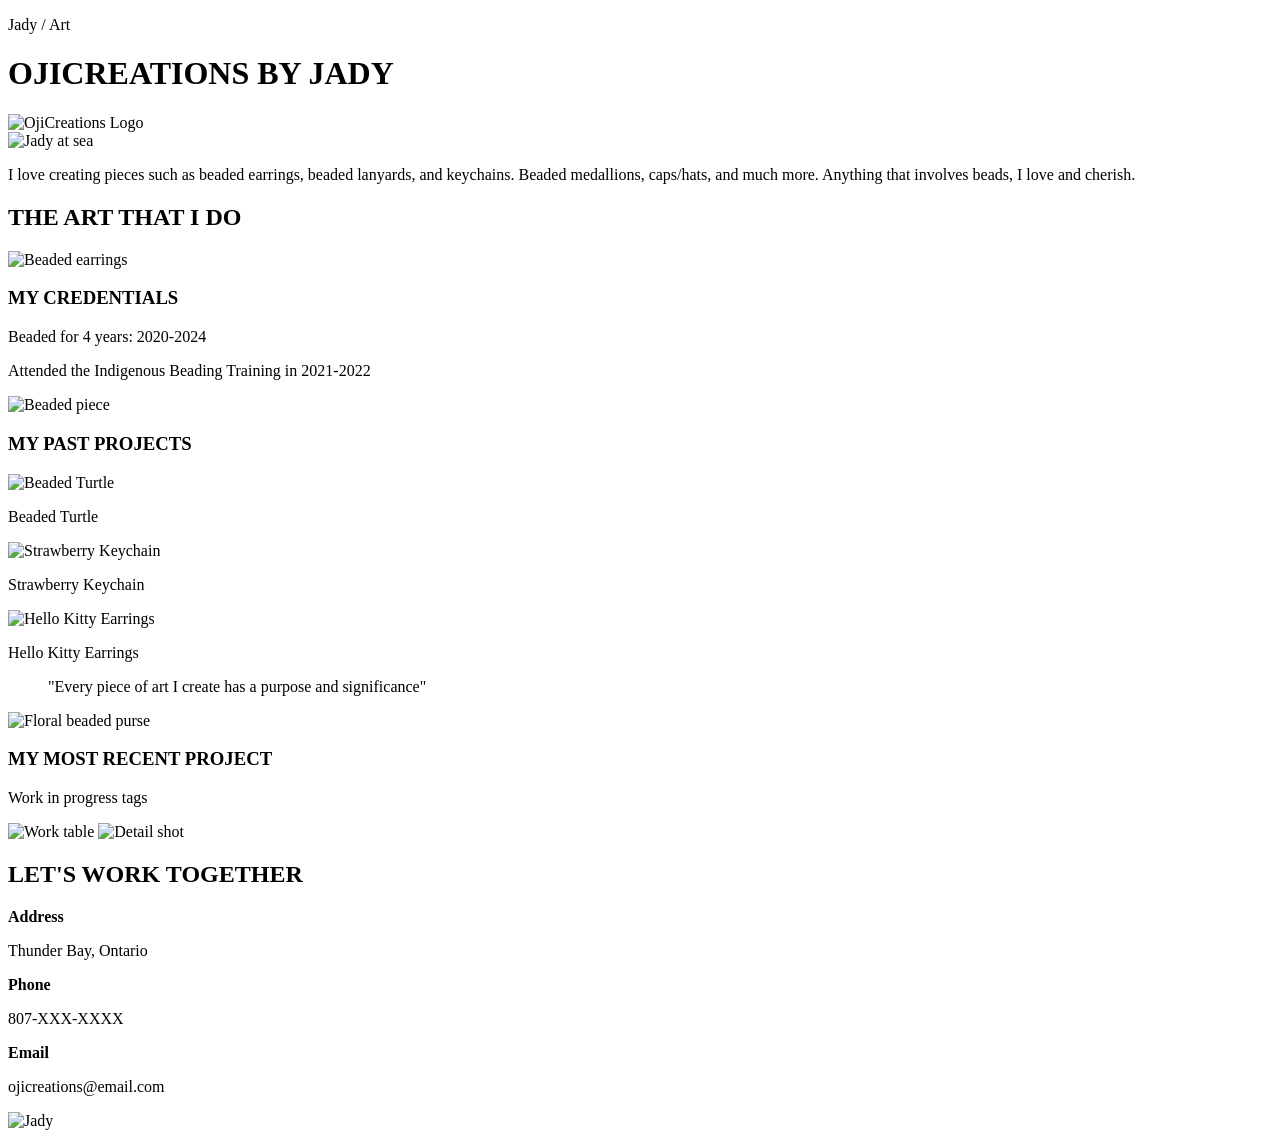
==== index.html @ edb9c768 "Add initial HTML structure for OjiCreations site" ====
<!DOCTYPE html>
<html lang="en">
<head>
    <meta charset="UTF-8">
    <meta name="viewport" content="width=device-width, initial-scale=1.0">
    <title>OjiCreations by Jady</title>
    <link rel="stylesheet" href="style.css">
</head>
<body>

    <header>
        <p class="top-nav">Jady / Art</p>
        <h1>OJICREATIONS BY JADY</h1>
        <div class="logo-container">
            <img src="logo.png" alt="OjiCreations Logo" class="logo">
        </div>
    </header>

    <main>
        <section class="intro">
            <div class="intro-grid">
                <img src="profile1.jpg" alt="Jady at sea" class="bio-img">
                <div class="text-content">
                    <p>I love creating pieces such as beaded earrings, beaded lanyards, and keychains. Beaded medallions, caps/hats, and much more. Anything that involves beads, I love and cherish.</p>
                </div>
            </div>
            <h2>THE ART THAT I DO</h2>
            <img src="beadwork1.jpg" alt="Beaded earrings" class="featured-img">
        </section>

        <section class="credentials">
            <div class="cred-grid">
                <div class="text-content">
                    <h3>MY CREDENTIALS</h3>
                    <p>Beaded for 4 years: 2020-2024</p>
                    <p>Attended the Indigenous Beading Training in 2021-2022</p>
                </div>
                <img src="beadwork2.jpg" alt="Beaded piece" class="cred-img">
            </div>
        </section>

        <section class="gallery">
            <h3>MY PAST PROJECTS</h3>
            <div class="project-grid">
                <div class="project-item">
                    <img src="p1.jpg" alt="Beaded Turtle">
                    <p>Beaded Turtle</p>
                </div>
                <div class="project-item">
                    <img src="p2.jpg" alt="Strawberry Keychain">
                    <p>Strawberry Keychain</p>
                </div>
                <div class="project-item">
                    <img src="p3.jpg" alt="Hello Kitty Earrings">
                    <p>Hello Kitty Earrings</p>
                </div>
                </div>
        </section>

        <section class="statement">
            <blockquote>"Every piece of art I create has a purpose and significance"</blockquote>
            <img src="purse.jpg" alt="Floral beaded purse" class="full-width-img">
        </section>

        <section class="recent">
            <h3>MY MOST RECENT PROJECT</h3>
            <p>Work in progress tags</p>
            <div class="recent-flex">
                <img src="recent1.jpg" alt="Work table">
                <img src="recent2.jpg" alt="Detail shot">
            </div>
        </section>

        <footer>
            <h2>LET'S WORK TOGETHER</h2>
            <div class="contact-grid">
                <div class="contact-info">
                    <p><strong>Address</strong></p>
                    <p>Thunder Bay, Ontario</p>
                </div>
                <div class="contact-info">
                    <p><strong>Phone</strong></p>
                    <p>807-XXX-XXXX</p>
                </div>
                <div class="contact-info">
                    <p><strong>Email</strong></p>
                    <p>ojicreations@email.com</p>
                </div>
            </div>
            <img src="footer-photo.jpg" alt="Jady" class="footer-img">
        </footer>
    </main>

</body>
</html>
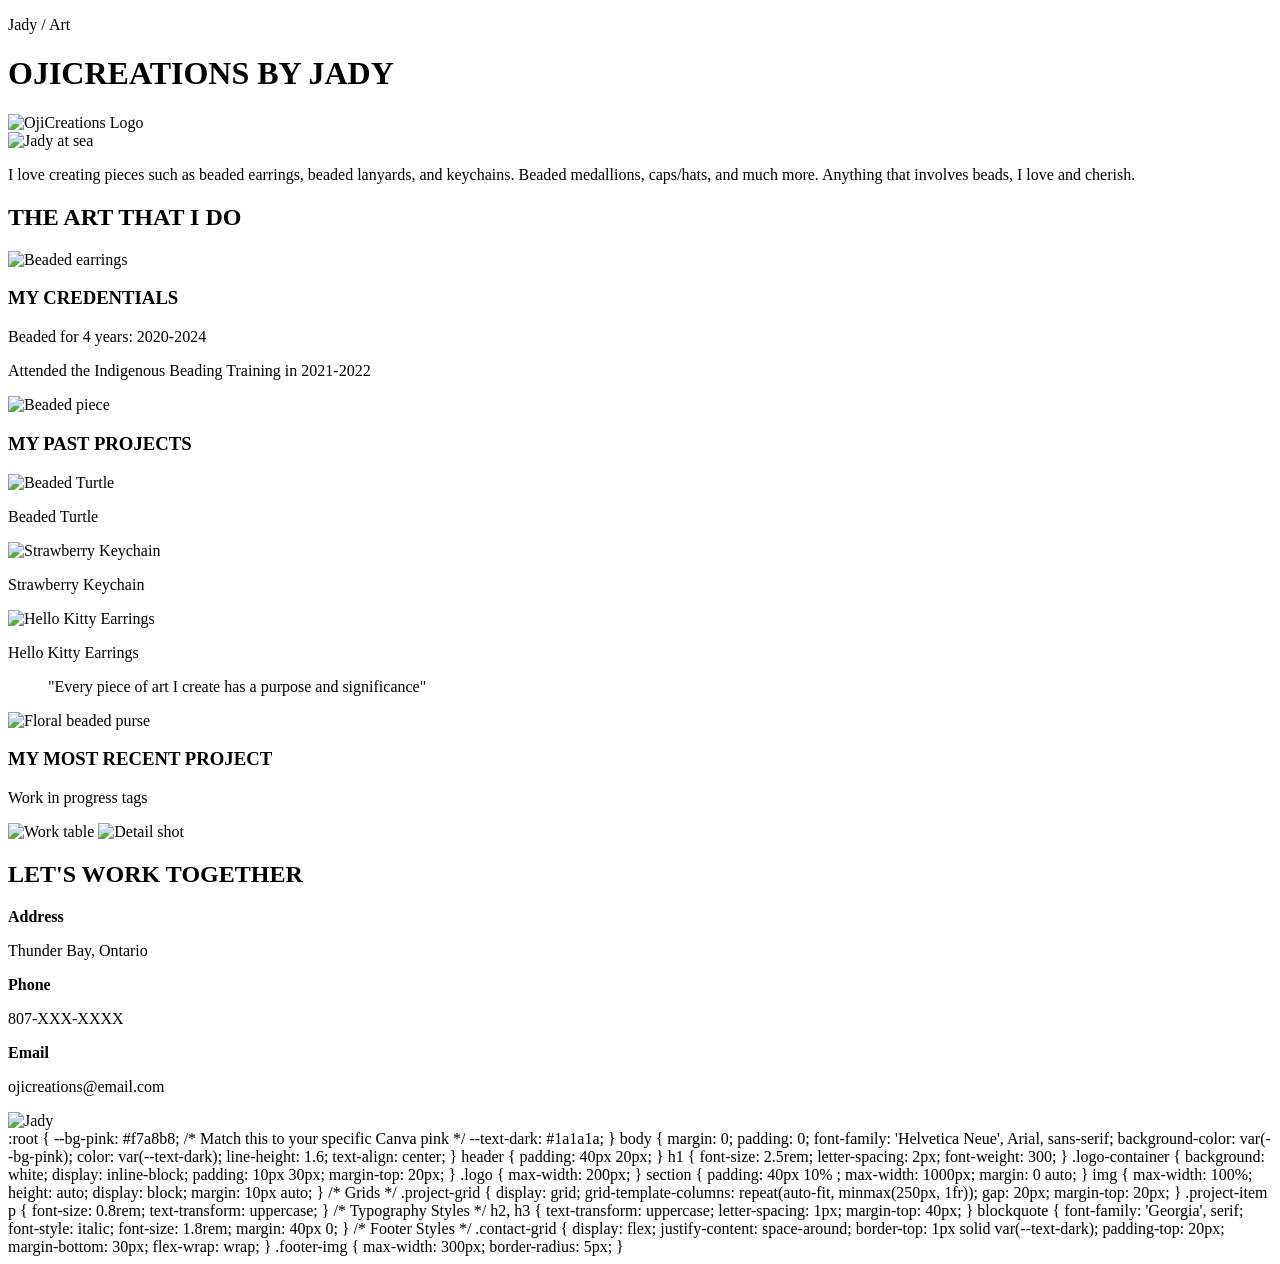
==== commit d9955fe1: "Add CSS variables and styles to index.html" ====
--- a/index.html
+++ b/index.html
@@ -91,5 +91,94 @@
         </footer>
     </main>
 
+
+    :root {
+    --bg-pink: #f7a8b8; /* Match this to your specific Canva pink */
+    --text-dark: #1a1a1a;
+}
+
+body {
+    margin: 0;
+    padding: 0;
+    font-family: 'Helvetica Neue', Arial, sans-serif;
+    background-color: var(--bg-pink);
+    color: var(--text-dark);
+    line-height: 1.6;
+    text-align: center;
+}
+
+header {
+    padding: 40px 20px;
+}
+
+h1 {
+    font-size: 2.5rem;
+    letter-spacing: 2px;
+    font-weight: 300;
+}
+
+.logo-container {
+    background: white;
+    display: inline-block;
+    padding: 10px 30px;
+    margin-top: 20px;
+}
+
+.logo { max-width: 200px; }
+
+section {
+    padding: 40px 10% ;
+    max-width: 1000px;
+    margin: 0 auto;
+}
+
+img {
+    max-width: 100%;
+    height: auto;
+    display: block;
+    margin: 10px auto;
+}
+
+/* Grids */
+.project-grid {
+    display: grid;
+    grid-template-columns: repeat(auto-fit, minmax(250px, 1fr));
+    gap: 20px;
+    margin-top: 20px;
+}
+
+.project-item p {
+    font-size: 0.8rem;
+    text-transform: uppercase;
+}
+
+/* Typography Styles */
+h2, h3 {
+    text-transform: uppercase;
+    letter-spacing: 1px;
+    margin-top: 40px;
+}
+
+blockquote {
+    font-family: 'Georgia', serif;
+    font-style: italic;
+    font-size: 1.8rem;
+    margin: 40px 0;
+}
+
+/* Footer Styles */
+.contact-grid {
+    display: flex;
+    justify-content: space-around;
+    border-top: 1px solid var(--text-dark);
+    padding-top: 20px;
+    margin-bottom: 30px;
+    flex-wrap: wrap;
+}
+
+.footer-img {
+    max-width: 300px;
+    border-radius: 5px;
+}
 </body>
 </html>
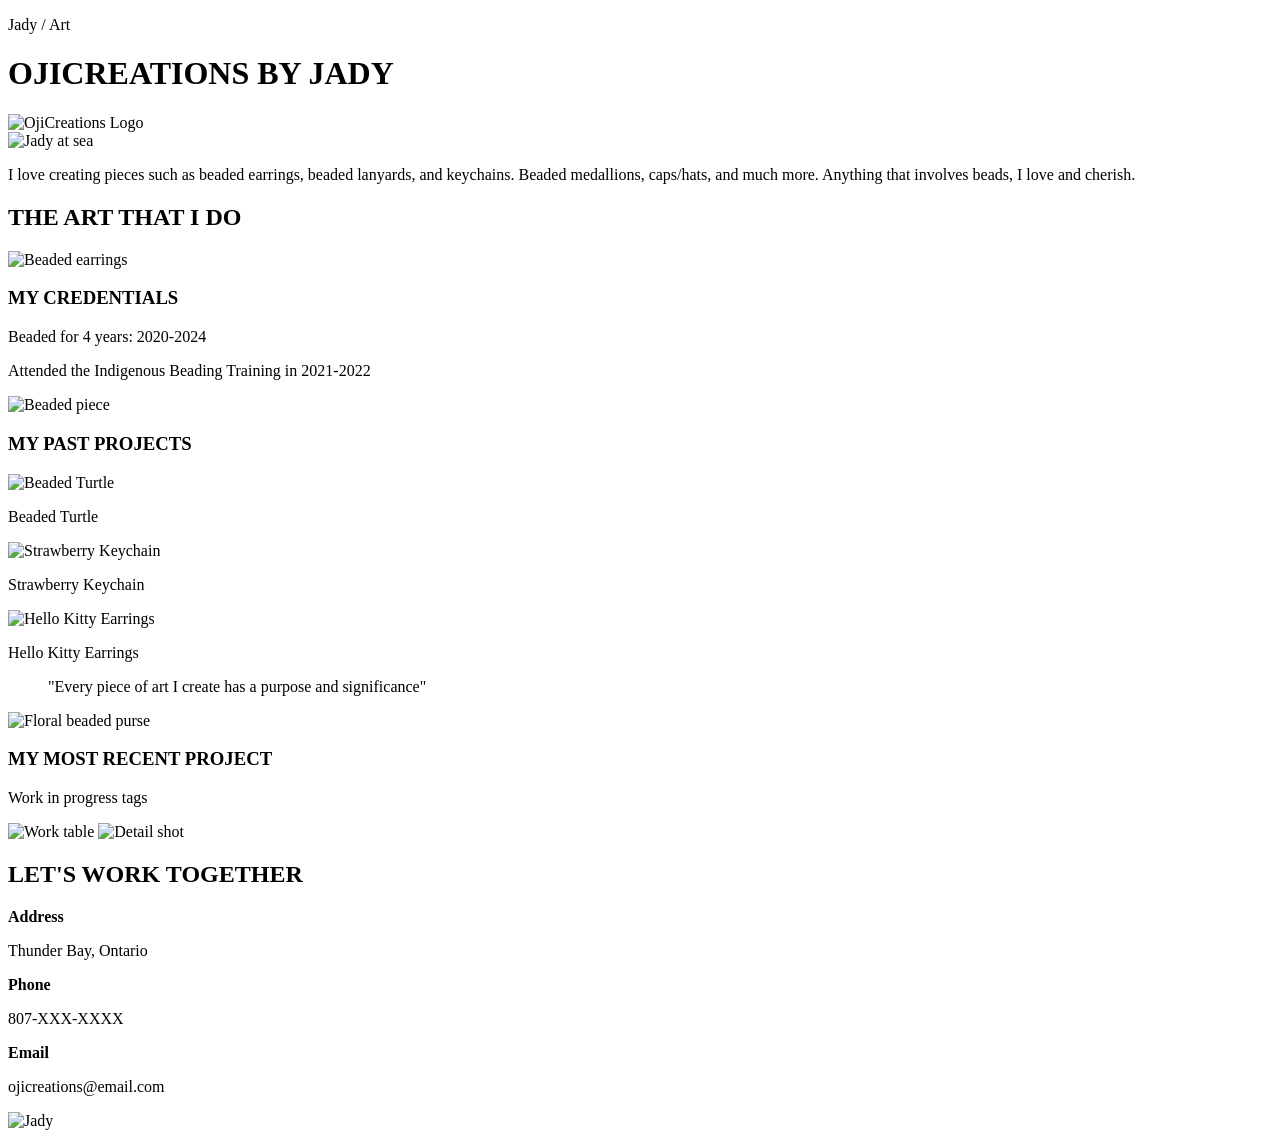
==== commit 40b7b17e: "Remove styles and layout from index.html Removed CSS styles and layout definitions from index.html." ====
--- a/index.html
+++ b/index.html
@@ -92,93 +92,3 @@
     </main>
 
 
-    :root {
-    --bg-pink: #f7a8b8; /* Match this to your specific Canva pink */
-    --text-dark: #1a1a1a;
-}
-
-body {
-    margin: 0;
-    padding: 0;
-    font-family: 'Helvetica Neue', Arial, sans-serif;
-    background-color: var(--bg-pink);
-    color: var(--text-dark);
-    line-height: 1.6;
-    text-align: center;
-}
-
-header {
-    padding: 40px 20px;
-}
-
-h1 {
-    font-size: 2.5rem;
-    letter-spacing: 2px;
-    font-weight: 300;
-}
-
-.logo-container {
-    background: white;
-    display: inline-block;
-    padding: 10px 30px;
-    margin-top: 20px;
-}
-
-.logo { max-width: 200px; }
-
-section {
-    padding: 40px 10% ;
-    max-width: 1000px;
-    margin: 0 auto;
-}
-
-img {
-    max-width: 100%;
-    height: auto;
-    display: block;
-    margin: 10px auto;
-}
-
-/* Grids */
-.project-grid {
-    display: grid;
-    grid-template-columns: repeat(auto-fit, minmax(250px, 1fr));
-    gap: 20px;
-    margin-top: 20px;
-}
-
-.project-item p {
-    font-size: 0.8rem;
-    text-transform: uppercase;
-}
-
-/* Typography Styles */
-h2, h3 {
-    text-transform: uppercase;
-    letter-spacing: 1px;
-    margin-top: 40px;
-}
-
-blockquote {
-    font-family: 'Georgia', serif;
-    font-style: italic;
-    font-size: 1.8rem;
-    margin: 40px 0;
-}
-
-/* Footer Styles */
-.contact-grid {
-    display: flex;
-    justify-content: space-around;
-    border-top: 1px solid var(--text-dark);
-    padding-top: 20px;
-    margin-bottom: 30px;
-    flex-wrap: wrap;
-}
-
-.footer-img {
-    max-width: 300px;
-    border-radius: 5px;
-}
-</body>
-</html>
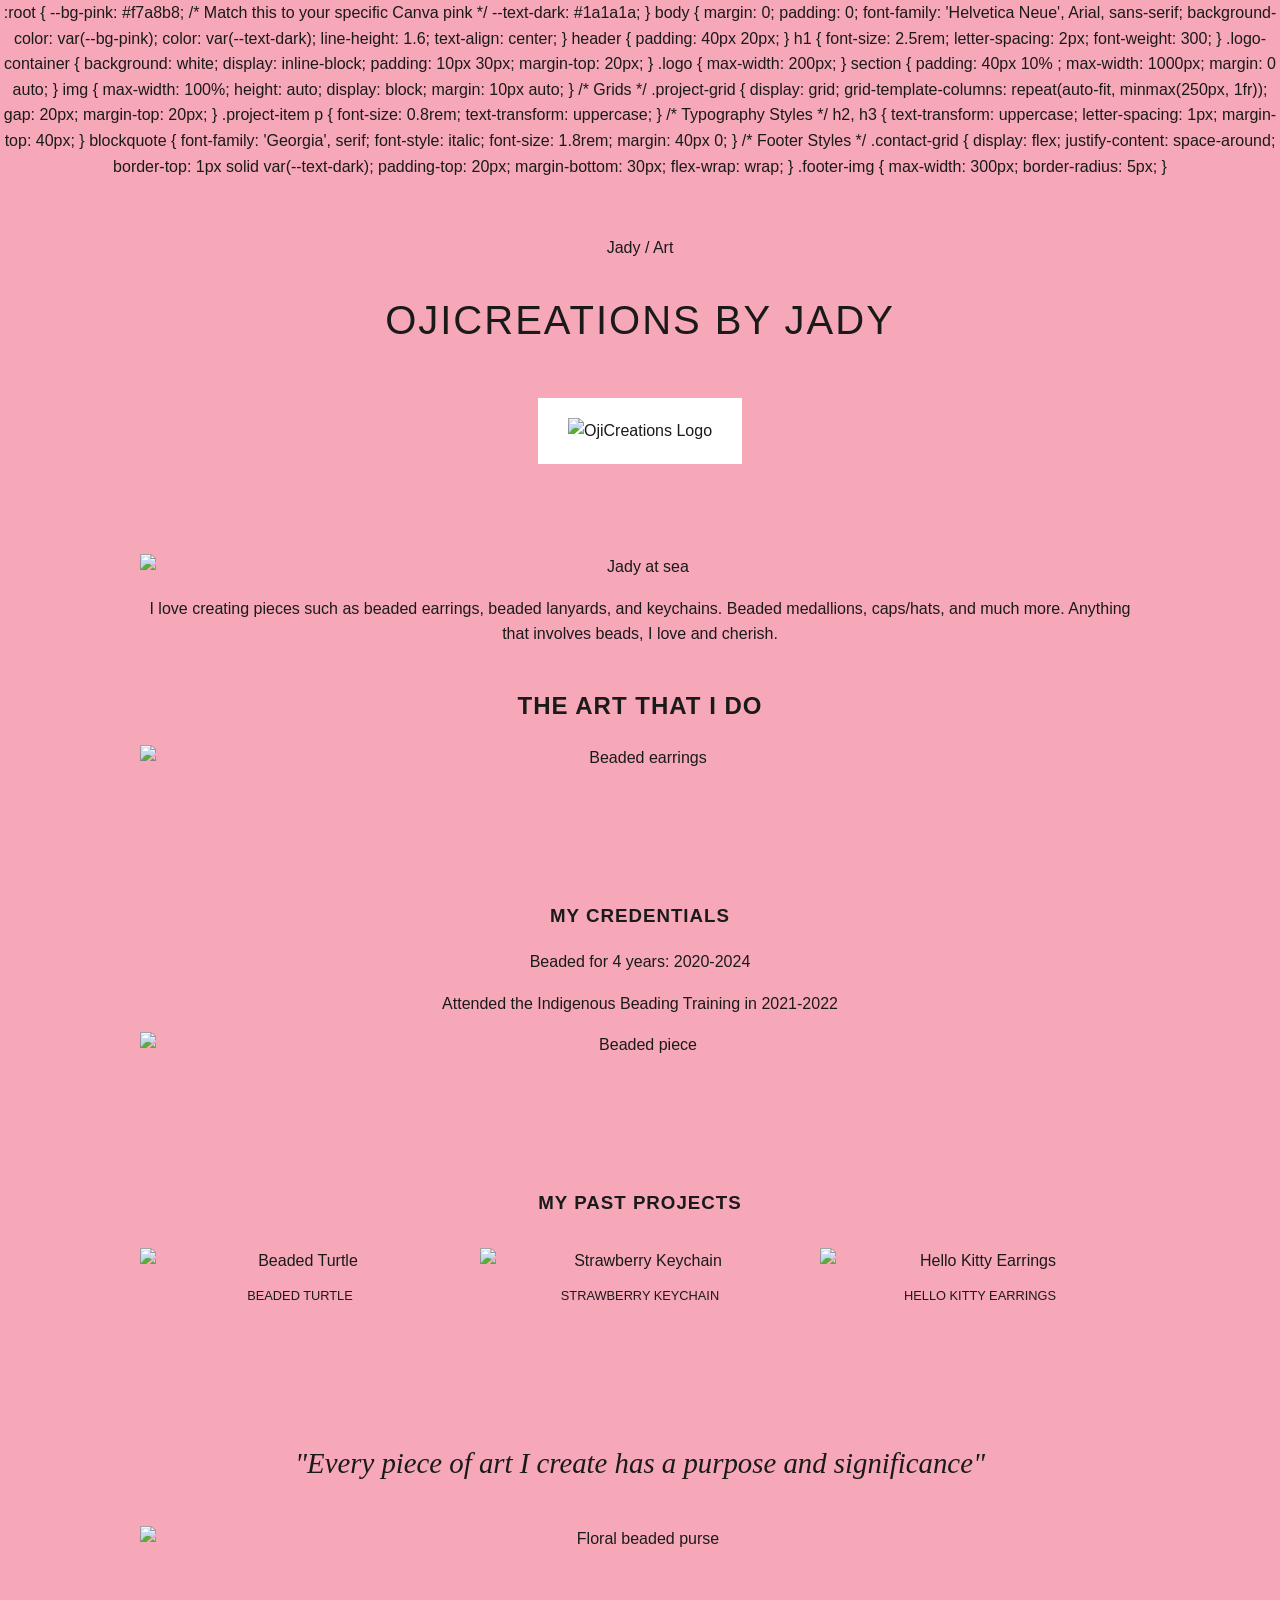
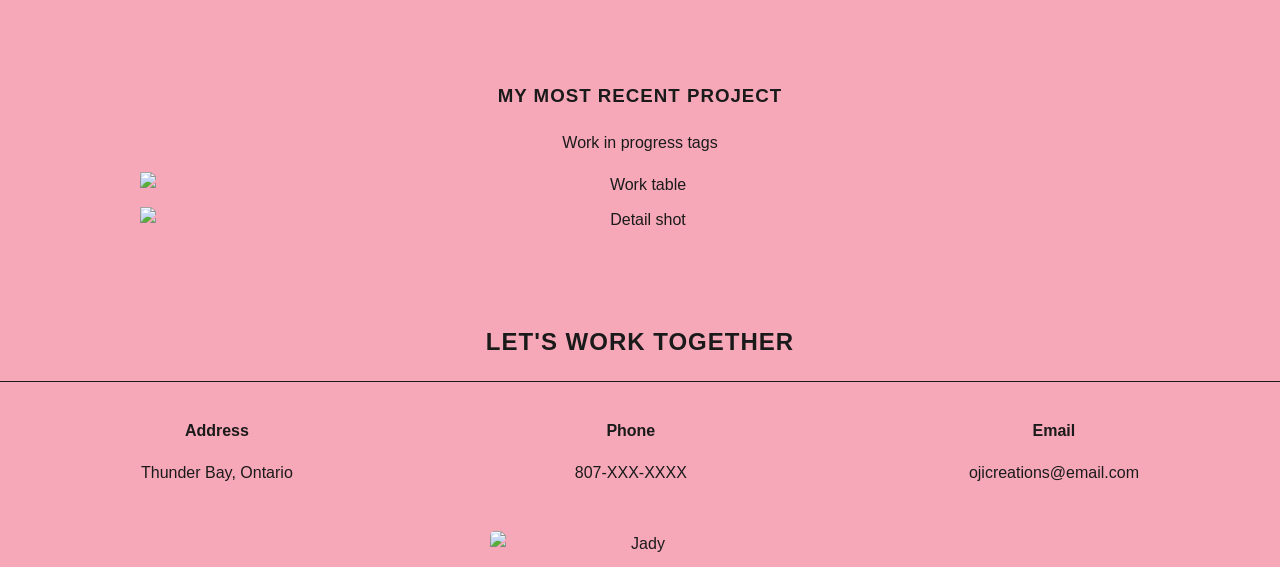
==== commit d7130683: "Add CSS styles for layout and typography" ====
--- a/index.html
+++ b/index.html
@@ -1,3 +1,93 @@
+    :root {
+    --bg-pink: #f7a8b8; /* Match this to your specific Canva pink */
+    --text-dark: #1a1a1a;
+}
+
+body {
+    margin: 0;
+    padding: 0;
+    font-family: 'Helvetica Neue', Arial, sans-serif;
+    background-color: var(--bg-pink);
+    color: var(--text-dark);
+    line-height: 1.6;
+    text-align: center;
+}
+
+header {
+    padding: 40px 20px;
+}
+
+h1 {
+    font-size: 2.5rem;
+    letter-spacing: 2px;
+    font-weight: 300;
+}
+
+.logo-container {
+    background: white;
+    display: inline-block;
+    padding: 10px 30px;
+    margin-top: 20px;
+}
+
+.logo { max-width: 200px; }
+
+section {
+    padding: 40px 10% ;
+    max-width: 1000px;
+    margin: 0 auto;
+}
+
+img {
+    max-width: 100%;
+    height: auto;
+    display: block;
+    margin: 10px auto;
+}
+
+/* Grids */
+.project-grid {
+    display: grid;
+    grid-template-columns: repeat(auto-fit, minmax(250px, 1fr));
+    gap: 20px;
+    margin-top: 20px;
+}
+
+.project-item p {
+    font-size: 0.8rem;
+    text-transform: uppercase;
+}
+
+/* Typography Styles */
+h2, h3 {
+    text-transform: uppercase;
+    letter-spacing: 1px;
+    margin-top: 40px;
+}
+
+blockquote {
+    font-family: 'Georgia', serif;
+    font-style: italic;
+    font-size: 1.8rem;
+    margin: 40px 0;
+}
+
+/* Footer Styles */
+.contact-grid {
+    display: flex;
+    justify-content: space-around;
+    border-top: 1px solid var(--text-dark);
+    padding-top: 20px;
+    margin-bottom: 30px;
+    flex-wrap: wrap;
+}
+
+.footer-img {
+    max-width: 300px;
+    border-radius: 5px;
+}
+</body>
+</html>
 <!DOCTYPE html>
 <html lang="en">
 <head>
--- a/style.css
+++ b/style.css
@@ -0,0 +1,90 @@
+    :root {
+    --bg-pink: #f7a8b8; /* Match this to your specific Canva pink */
+    --text-dark: #1a1a1a;
+}
+
+body {
+    margin: 0;
+    padding: 0;
+    font-family: 'Helvetica Neue', Arial, sans-serif;
+    background-color: var(--bg-pink);
+    color: var(--text-dark);
+    line-height: 1.6;
+    text-align: center;
+}
+
+header {
+    padding: 40px 20px;
+}
+
+h1 {
+    font-size: 2.5rem;
+    letter-spacing: 2px;
+    font-weight: 300;
+}
+
+.logo-container {
+    background: white;
+    display: inline-block;
+    padding: 10px 30px;
+    margin-top: 20px;
+}
+
+.logo { max-width: 200px; }
+
+section {
+    padding: 40px 10% ;
+    max-width: 1000px;
+    margin: 0 auto;
+}
+
+img {
+    max-width: 100%;
+    height: auto;
+    display: block;
+    margin: 10px auto;
+}
+
+/* Grids */
+.project-grid {
+    display: grid;
+    grid-template-columns: repeat(auto-fit, minmax(250px, 1fr));
+    gap: 20px;
+    margin-top: 20px;
+}
+
+.project-item p {
+    font-size: 0.8rem;
+    text-transform: uppercase;
+}
+
+/* Typography Styles */
+h2, h3 {
+    text-transform: uppercase;
+    letter-spacing: 1px;
+    margin-top: 40px;
+}
+
+blockquote {
+    font-family: 'Georgia', serif;
+    font-style: italic;
+    font-size: 1.8rem;
+    margin: 40px 0;
+}
+
+/* Footer Styles */
+.contact-grid {
+    display: flex;
+    justify-content: space-around;
+    border-top: 1px solid var(--text-dark);
+    padding-top: 20px;
+    margin-bottom: 30px;
+    flex-wrap: wrap;
+}
+
+.footer-img {
+    max-width: 300px;
+    border-radius: 5px;
+}
+</body>
+</html>
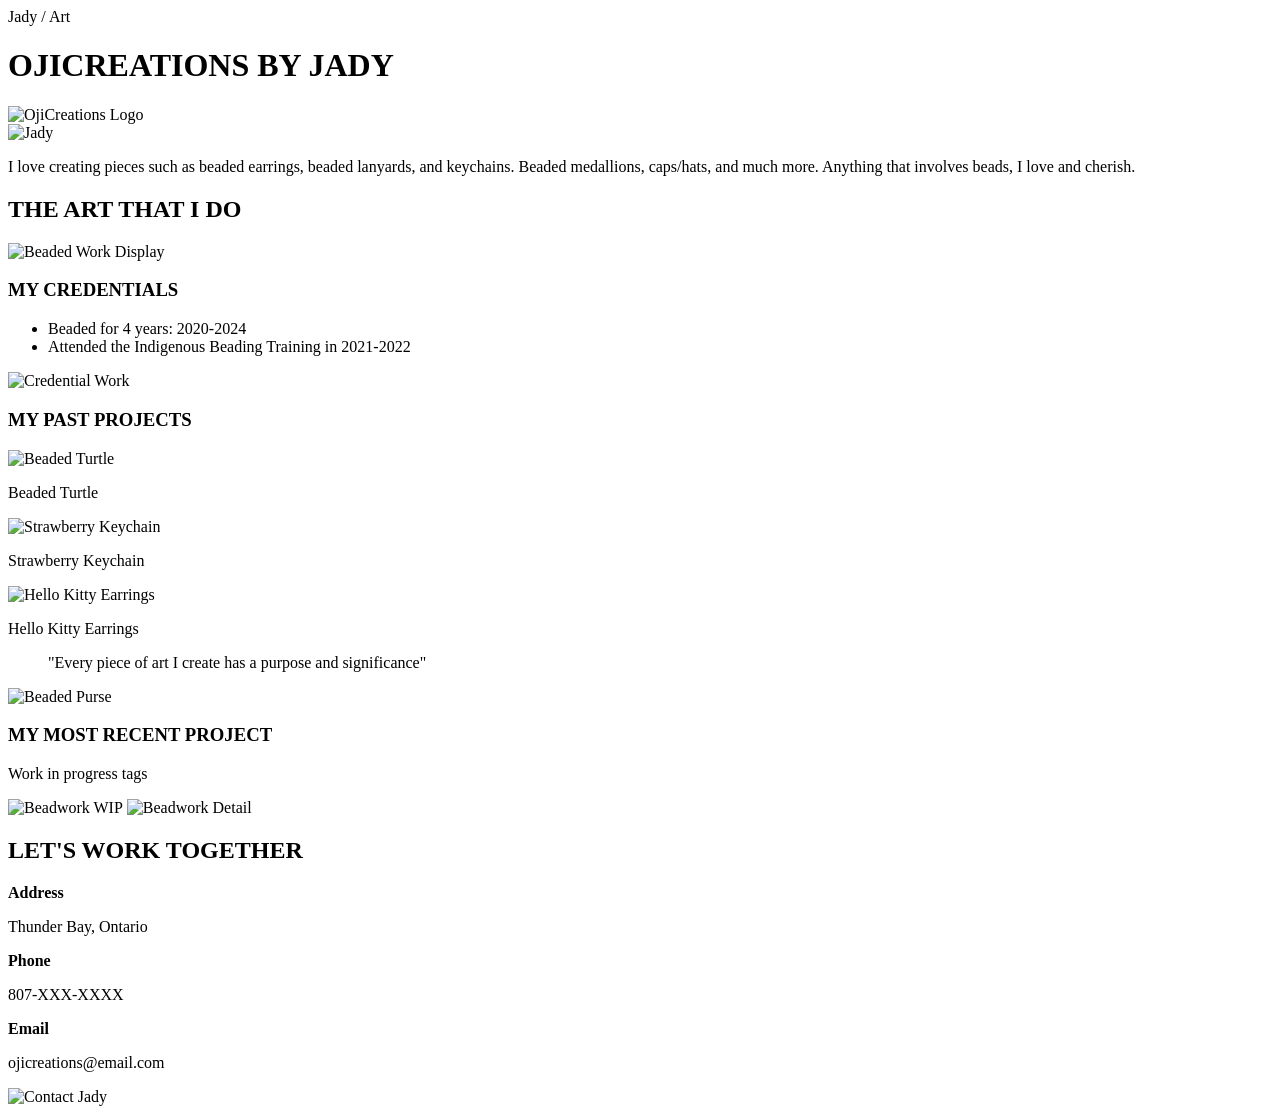
==== commit 0fb05a3a: "index.html" ====
--- a/index.html
+++ b/index.html
@@ -1,94 +1,4 @@
-    :root {
-    --bg-pink: #f7a8b8; /* Match this to your specific Canva pink */
-    --text-dark: #1a1a1a;
-}
-
-body {
-    margin: 0;
-    padding: 0;
-    font-family: 'Helvetica Neue', Arial, sans-serif;
-    background-color: var(--bg-pink);
-    color: var(--text-dark);
-    line-height: 1.6;
-    text-align: center;
-}
-
-header {
-    padding: 40px 20px;
-}
-
-h1 {
-    font-size: 2.5rem;
-    letter-spacing: 2px;
-    font-weight: 300;
-}
-
-.logo-container {
-    background: white;
-    display: inline-block;
-    padding: 10px 30px;
-    margin-top: 20px;
-}
-
-.logo { max-width: 200px; }
-
-section {
-    padding: 40px 10% ;
-    max-width: 1000px;
-    margin: 0 auto;
-}
-
-img {
-    max-width: 100%;
-    height: auto;
-    display: block;
-    margin: 10px auto;
-}
-
-/* Grids */
-.project-grid {
-    display: grid;
-    grid-template-columns: repeat(auto-fit, minmax(250px, 1fr));
-    gap: 20px;
-    margin-top: 20px;
-}
-
-.project-item p {
-    font-size: 0.8rem;
-    text-transform: uppercase;
-}
-
-/* Typography Styles */
-h2, h3 {
-    text-transform: uppercase;
-    letter-spacing: 1px;
-    margin-top: 40px;
-}
-
-blockquote {
-    font-family: 'Georgia', serif;
-    font-style: italic;
-    font-size: 1.8rem;
-    margin: 40px 0;
-}
-
-/* Footer Styles */
-.contact-grid {
-    display: flex;
-    justify-content: space-around;
-    border-top: 1px solid var(--text-dark);
-    padding-top: 20px;
-    margin-bottom: 30px;
-    flex-wrap: wrap;
-}
-
-.footer-img {
-    max-width: 300px;
-    border-radius: 5px;
-}
-</body>
-</html>
-<!DOCTYPE html>
+ <!DOCTYPE html>
 <html lang="en">
 <head>
     <meta charset="UTF-8">
@@ -99,86 +9,94 @@
 <body>
 
     <header>
-        <p class="top-nav">Jady / Art</p>
+        <div class="top-bar">Jady / Art</div>
         <h1>OJICREATIONS BY JADY</h1>
-        <div class="logo-container">
-            <img src="logo.png" alt="OjiCreations Logo" class="logo">
+        <div class="logo-box">
+            <img src="logo.png" alt="OjiCreations Logo" class="main-logo">
         </div>
     </header>
 
     <main>
-        <section class="intro">
-            <div class="intro-grid">
-                <img src="profile1.jpg" alt="Jady at sea" class="bio-img">
-                <div class="text-content">
+        <section class="bio-section">
+            <div class="flex-container">
+                <img src="profile1.jpg" alt="Jady" class="bio-photo">
+                <div class="bio-text">
                     <p>I love creating pieces such as beaded earrings, beaded lanyards, and keychains. Beaded medallions, caps/hats, and much more. Anything that involves beads, I love and cherish.</p>
                 </div>
             </div>
+        </section>
+
+        <section class="art-intro">
             <h2>THE ART THAT I DO</h2>
-            <img src="beadwork1.jpg" alt="Beaded earrings" class="featured-img">
+            <img src="beadwork1.jpg" alt="Beaded Work Display" class="hero-image">
         </section>
 
         <section class="credentials">
-            <div class="cred-grid">
-                <div class="text-content">
+            <div class="flex-container reverse">
+                <div class="cred-text">
                     <h3>MY CREDENTIALS</h3>
-                    <p>Beaded for 4 years: 2020-2024</p>
-                    <p>Attended the Indigenous Beading Training in 2021-2022</p>
+                    <ul>
+                        <li>Beaded for 4 years: 2020-2024</li>
+                        <li>Attended the Indigenous Beading Training in 2021-2022</li>
+                    </ul>
                 </div>
-                <img src="beadwork2.jpg" alt="Beaded piece" class="cred-img">
+                <img src="beadwork2.jpg" alt="Credential Work" class="cred-photo">
             </div>
         </section>
 
         <section class="gallery">
             <h3>MY PAST PROJECTS</h3>
-            <div class="project-grid">
-                <div class="project-item">
+            <div class="gallery-grid">
+                <div class="gallery-item">
                     <img src="p1.jpg" alt="Beaded Turtle">
                     <p>Beaded Turtle</p>
                 </div>
-                <div class="project-item">
+                <div class="gallery-item">
                     <img src="p2.jpg" alt="Strawberry Keychain">
                     <p>Strawberry Keychain</p>
                 </div>
-                <div class="project-item">
+                <div class="gallery-item">
                     <img src="p3.jpg" alt="Hello Kitty Earrings">
                     <p>Hello Kitty Earrings</p>
                 </div>
-                </div>
-        </section>
-
-        <section class="statement">
-            <blockquote>"Every piece of art I create has a purpose and significance"</blockquote>
-            <img src="purse.jpg" alt="Floral beaded purse" class="full-width-img">
-        </section>
-
-        <section class="recent">
-            <h3>MY MOST RECENT PROJECT</h3>
-            <p>Work in progress tags</p>
-            <div class="recent-flex">
-                <img src="recent1.jpg" alt="Work table">
-                <img src="recent2.jpg" alt="Detail shot">
             </div>
         </section>
 
-        <footer>
+        <section class="quote-section">
+            <blockquote class="italic-quote">
+                "Every piece of art I create has a purpose and significance"
+            </blockquote>
+            <img src="purse.jpg" alt="Beaded Purse" class="full-width-image">
+        </section>
+
+        <section class="recent-work">
+            <h3>MY MOST RECENT PROJECT</h3>
+            <p class="subtitle">Work in progress tags</p>
+            <div class="recent-grid">
+                <img src="recent1.jpg" alt="Beadwork WIP">
+                <img src="recent2.jpg" alt="Beadwork Detail">
+            </div>
+        </section>
+
+        <footer class="contact-section">
             <h2>LET'S WORK TOGETHER</h2>
-            <div class="contact-grid">
-                <div class="contact-info">
-                    <p><strong>Address</strong></p>
+            <div class="contact-details">
+                <div class="contact-item">
+                    <strong>Address</strong>
                     <p>Thunder Bay, Ontario</p>
                 </div>
-                <div class="contact-info">
-                    <p><strong>Phone</strong></p>
+                <div class="contact-item">
+                    <strong>Phone</strong>
                     <p>807-XXX-XXXX</p>
                 </div>
-                <div class="contact-info">
-                    <p><strong>Email</strong></p>
+                <div class="contact-item">
+                    <strong>Email</strong>
                     <p>ojicreations@email.com</p>
                 </div>
             </div>
-            <img src="footer-photo.jpg" alt="Jady" class="footer-img">
+            <img src="footer-photo.jpg" alt="Contact Jady" class="footer-portrait">
         </footer>
     </main>
 
-
+</body>
+</html>
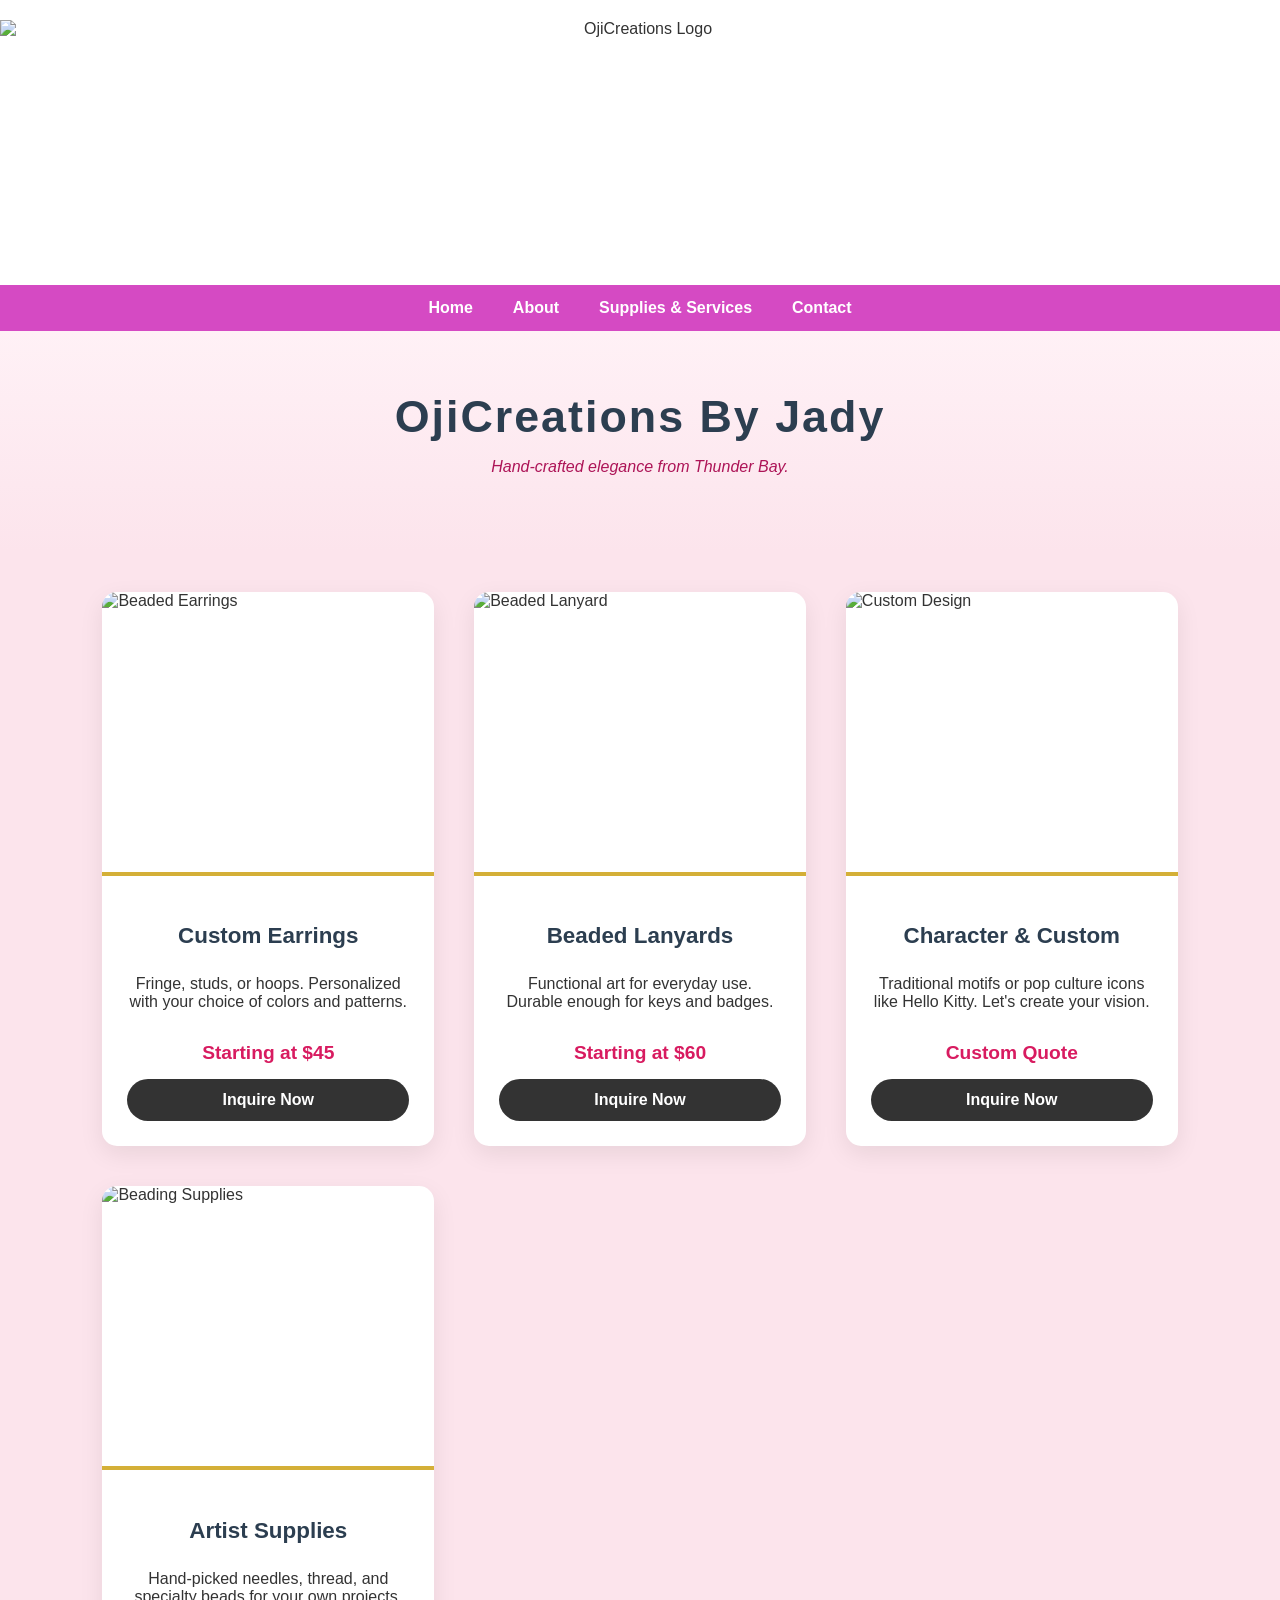
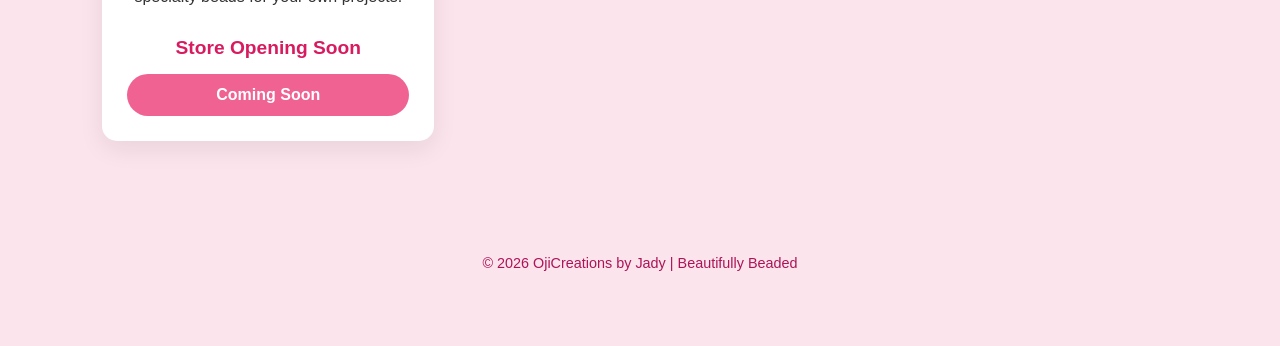
==== commit 31ffd87f: "Enhance index.html with styles and layout Added styles and structured the layout for the OjiCreation" ====
--- a/index.html
+++ b/index.html
@@ -1,102 +1,218 @@
- <!DOCTYPE html>
+<!DOCTYPE html>
 <html lang="en">
 <head>
     <meta charset="UTF-8">
     <meta name="viewport" content="width=device-width, initial-scale=1.0">
-    <title>OjiCreations by Jady</title>
-    <link rel="stylesheet" href="style.css">
+    <title>OjiCreations By Jady</title>
+    <style>
+        /* --- 1. BASE THEME --- */
+        body {
+            font-family: 'Segoe UI', Arial, sans-serif;
+            margin: 0;
+            background-color: #fce4ec; /* Soft pastel pink */
+            color: #333;
+        }
+
+        /* --- 2. NAVIGATION & LOGO --- */
+        .menu {
+            background-color: #ffffff;
+            padding: 20px 0 0 0;
+            box-shadow: 0 2px 10px rgba(0,0,0,0.05);
+            text-align: center;
+        }
+
+        .menu .logo img {
+            height: 250px; /* Adjusted for better flow */
+            width: auto;
+            display: block;
+            margin: 0 auto 15px auto;
+        }
+
+        ul.topnav {
+            display: flex;
+            justify-content: center;
+            list-style-type: none;
+            margin: 0;
+            padding: 0;
+            background-color: #d54ac3; /* Deep Pink */
+        }
+
+        ul.topnav li a {
+            display: block;
+            color: #ffffff;
+            padding: 14px 20px;
+            text-decoration: none;
+            font-weight: bold;
+            transition: 0.3s;
+        }
+
+        ul.topnav li a:hover {
+            background-color: #f06292;
+        }
+
+        /* --- 3. BRAND HEADER --- */
+        .blocks-header { 
+            text-align: center;
+            padding: 60px 20px;
+            background: linear-gradient(to bottom, #fff1f6, #fce4ec);
+        }
+
+        .blocks-header h1 {
+            font-size: 2.8rem;
+            margin: 0;
+            color: #2c3e50;
+            letter-spacing: 2px;
+        }
+
+        .blocks-header p {
+            font-style: italic;
+            color: #ad1457;
+        }
+
+        /* --- 4. PRODUCT GRID --- */
+        .services-grid {
+            display: grid;
+            grid-template-columns: repeat(auto-fit, minmax(300px, 1fr));
+            gap: 40px;
+            padding: 40px 8%;
+            max-width: 1200px;
+            margin: 0 auto;
+        }
+
+        .service-block {
+            background: #ffffff;
+            border-radius: 15px;
+            overflow: hidden;
+            box-shadow: 0 8px 25px rgba(0,0,0,0.08);
+            transition: transform 0.3s ease;
+            display: flex;
+            flex-direction: column;
+        }
+
+        .service-block:hover {
+            transform: translateY(-10px);
+        }
+
+        .block-img {
+            width: 100%;
+            height: 280px;
+            object-fit: cover;
+            border-bottom: 4px solid #d4af37; /* Gold accent */
+        }
+
+        .block-content {
+            padding: 25px;
+            text-align: center;
+            flex-grow: 1;
+            display: flex;
+            flex-direction: column;
+        }
+
+        .block-content h3 {
+            font-size: 1.4rem;
+            margin-bottom: 10px;
+            color: #2c3e50;
+        }
+
+        .price-tag {
+            font-weight: bold;
+            color: #d81b60;
+            font-size: 1.2rem;
+            margin: 15px 0;
+        }
+
+        /* --- 5. BUTTONS & FOOTER --- */
+        .btn-order {
+            margin-top: auto;
+            padding: 12px 25px;
+            background: #333;
+            color: #fff;
+            text-decoration: none;
+            border-radius: 50px;
+            font-weight: bold;
+            transition: 0.3s;
+        }
+
+        .btn-order:hover {
+            background: #d4af37; /* Gold */
+        }
+
+        footer {
+            text-align: center; 
+            padding: 60px 20px; 
+            color: #ad1457;
+            font-size: 0.9rem;
+        }
+    </style>
 </head>
 <body>
 
-    <header>
-        <div class="top-bar">Jady / Art</div>
-        <h1>OJICREATIONS BY JADY</h1>
-        <div class="logo-box">
-            <img src="logo.png" alt="OjiCreations Logo" class="main-logo">
+    <nav class="menu">
+        <div class="logo">
+            <img src="ojicreations_logo png.png" alt="OjiCreations Logo">
         </div>
+        <ul class="topnav">
+            <li><a href="#">Home</a></li>
+            <li><a href="#">About</a></li>
+            <li><a href="#">Supplies & Services</a></li>
+            <li><a href="#">Contact</a></li>
+        </ul>
+    </nav>
+
+    <header class="blocks-header">
+        <h1>OjiCreations By Jady</h1>
+        <p>Hand-crafted elegance from Thunder Bay.</p>
     </header>
 
     <main>
-        <section class="bio-section">
-            <div class="flex-container">
-                <img src="profile1.jpg" alt="Jady" class="bio-photo">
-                <div class="bio-text">
-                    <p>I love creating pieces such as beaded earrings, beaded lanyards, and keychains. Beaded medallions, caps/hats, and much more. Anything that involves beads, I love and cherish.</p>
-                </div>
-            </div>
-        </section>
-
-        <section class="art-intro">
-            <h2>THE ART THAT I DO</h2>
-            <img src="beadwork1.jpg" alt="Beaded Work Display" class="hero-image">
-        </section>
-
-        <section class="credentials">
-            <div class="flex-container reverse">
-                <div class="cred-text">
-                    <h3>MY CREDENTIALS</h3>
-                    <ul>
-                        <li>Beaded for 4 years: 2020-2024</li>
-                        <li>Attended the Indigenous Beading Training in 2021-2022</li>
-                    </ul>
-                </div>
-                <img src="beadwork2.jpg" alt="Credential Work" class="cred-photo">
-            </div>
-        </section>
-
-        <section class="gallery">
-            <h3>MY PAST PROJECTS</h3>
-            <div class="gallery-grid">
-                <div class="gallery-item">
-                    <img src="p1.jpg" alt="Beaded Turtle">
-                    <p>Beaded Turtle</p>
-                </div>
-                <div class="gallery-item">
-                    <img src="p2.jpg" alt="Strawberry Keychain">
-                    <p>Strawberry Keychain</p>
-                </div>
-                <div class="gallery-item">
-                    <img src="p3.jpg" alt="Hello Kitty Earrings">
-                    <p>Hello Kitty Earrings</p>
-                </div>
-            </div>
-        </section>
-
-        <section class="quote-section">
-            <blockquote class="italic-quote">
-                "Every piece of art I create has a purpose and significance"
-            </blockquote>
-            <img src="purse.jpg" alt="Beaded Purse" class="full-width-image">
-        </section>
-
-        <section class="recent-work">
-            <h3>MY MOST RECENT PROJECT</h3>
-            <p class="subtitle">Work in progress tags</p>
-            <div class="recent-grid">
-                <img src="recent1.jpg" alt="Beadwork WIP">
-                <img src="recent2.jpg" alt="Beadwork Detail">
-            </div>
-        </section>
-
-        <footer class="contact-section">
-            <h2>LET'S WORK TOGETHER</h2>
-            <div class="contact-details">
-                <div class="contact-item">
-                    <strong>Address</strong>
-                    <p>Thunder Bay, Ontario</p>
-                </div>
-                <div class="contact-item">
-                    <strong>Phone</strong>
-                    <p>807-XXX-XXXX</p>
-                </div>
-                <div class="contact-item">
-                    <strong>Email</strong>
-                    <p>ojicreations@email.com</p>
-                </div>
-            </div>
-            <img src="footer-photo.jpg" alt="Contact Jady" class="footer-portrait">
-        </footer>
+        <div class="services-grid">
+            
+            <div class="service-block">
+                <img src="pink earrings.jpeg" alt="Beaded Earrings" class="block-img">
+                <div class="block-content">
+                    <h3>Custom Earrings</h3>
+                    <p>Fringe, studs, or hoops. Personalized with your choice of colors and patterns.</p>
+                    <span class="price-tag">Starting at $45</span>
+                    <a href="contact.html" class="btn-order">Inquire Now</a>
+                </div>
+            </div>
+
+            <div class="service-block">
+                <img src="lanyard keychain.jpeg" alt="Beaded Lanyard" class="block-img">
+                <div class="block-content">
+                    <h3>Beaded Lanyards</h3>
+                    <p>Functional art for everyday use. Durable enough for keys and badges.</p>
+                    <span class="price-tag">Starting at $60</span>
+                    <a href="contact.html" class="btn-order">Inquire Now</a>
+                </div>
+            </div>
+
+            <div class="service-block">
+                <img src="hello kitty earrings.jpeg" alt="Custom Design" class="block-img">
+                <div class="block-content">
+                    <h3>Character & Custom</h3>
+                    <p>Traditional motifs or pop culture icons like Hello Kitty. Let's create your vision.</p>
+                    <span class="price-tag">Custom Quote</span>
+                    <a href="contact.html" class="btn-order">Inquire Now</a>
+                </div>
+            </div>
+
+            <div class="service-block">
+                <img src="BeadSupplies.jpg" alt="Beading Supplies" class="block-img">
+                <div class="block-content">
+                    <h3>Artist Supplies</h3>
+                    <p>Hand-picked needles, thread, and specialty beads for your own projects.</p>
+                    <span class="price-tag">Store Opening Soon</span>
+                    <a href="#" class="btn-order" style="background:#f06292; cursor:not-allowed;">Coming Soon</a>
+                </div>
+            </div>
+
+        </div>
     </main>
+
+    <footer>
+        <p>&copy; 2026 OjiCreations by Jady | Beautifully Beaded</p>
+    </footer>
 
 </body>
 </html>
